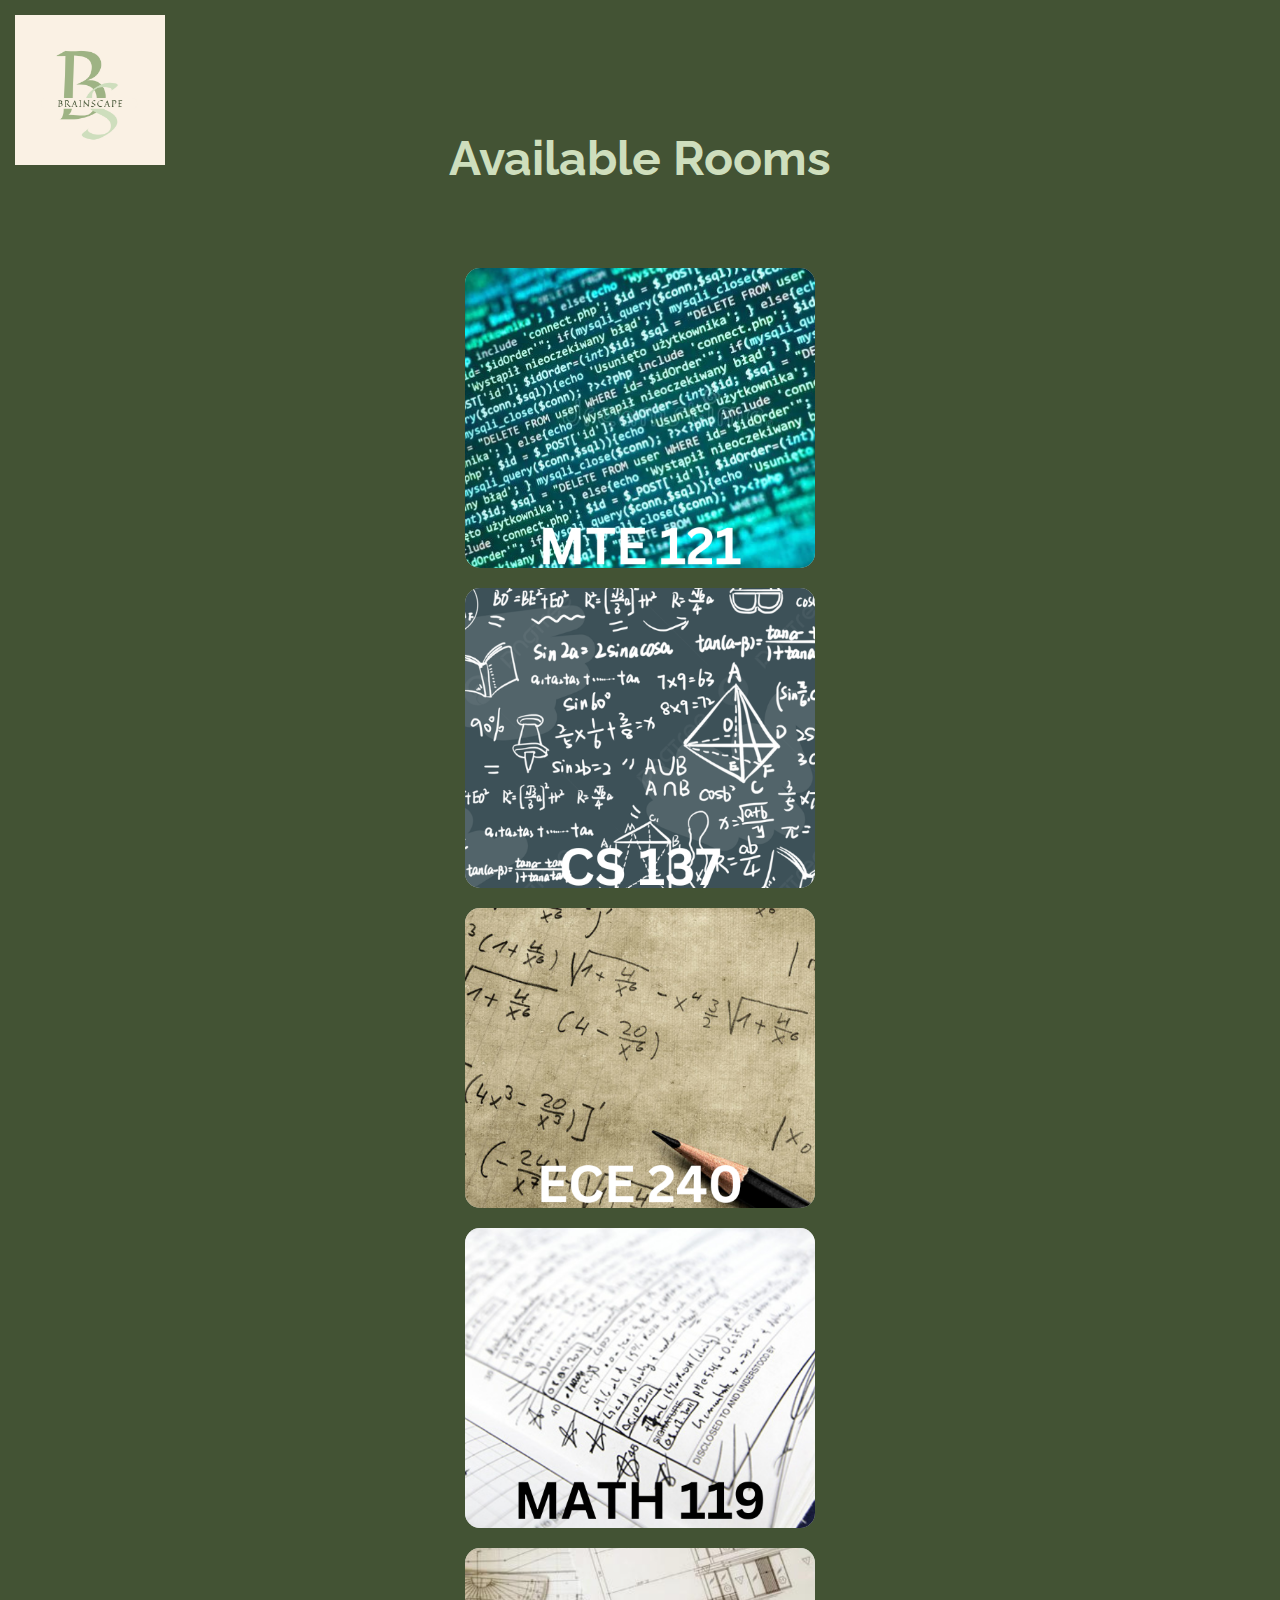
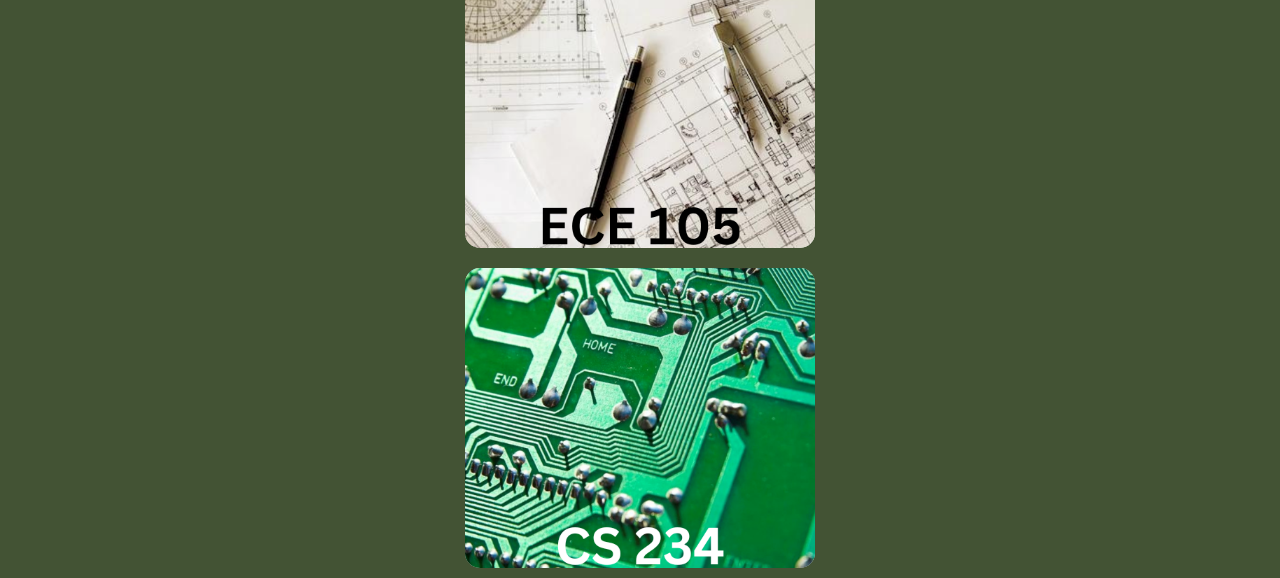
==== coursesPage.html @ 6c0c2602 "Add files via upload" ====
<!DOCTYPE html>
<html>

<head>
  <meta charset="UTF-8">
  <meta name="viewport" content="width=device-width, initial-scale=1.0">
  <link rel="stylesheet" href="https://fonts.googleapis.com/css?family=Raleway">
  <link rel="icon" type="image/x-icon" href="faviconbs.png">
  <title>Courses</title>
  <style>
    body {
      display: flex;
      flex-direction: column;
      align-items: center;
      height: 100vh;
      margin: 0;
      background-color: #435334;

    }

    h1 {
      margin-top: 50px;
      font-size: 48px;
      color: #CEDEBD;
      padding-bottom: 40px;
      font-family: "Railway";
      padding-top: 80px;
    }

    .logo {
      position: absolute;
      top: 15px;
      left: 15px;
      height: 150px;
      width: 150px;
      max-width: 200px;
    }

    .box-container {
      padding-left:300px;
      padding-right:300px;
      display: flex;
      flex-wrap: wrap;
      justify-content: center;
      margin-left: 20px; /* Adjusted left margin for smaller boxes */
      margin-right: 20px; /* Adjusted right margin for smaller boxes */
    }

    .box {
      width: 350px; /* Adjusted width for boxes */
      height: 300px; /* Adjusted height for boxes */
      margin: 10px;
      background-color: rgba(255, 255, 255, 0.7);
      border-radius: 15px;
      overflow: hidden;
      position: relative;
    }

    .box img {
      width: 100%;
      height: 100%;
      object-fit: cover; /* Adjusted object-fit to cover */
    }

    .caption {
      text-align: center;
      padding: 10px;
      font-size: 16px;
      color: #ab1515;
      margin-bottom: 10px;
    }
  </style>
  <title>Image Boxes</title>
</head>
<body>

<img src="logo.png" alt="Logo" class="logo">
<h1><span style="font-family:Raleway">Available Rooms</span></h1>

<div class="box-container">
  <a href="MTE121.html">
  <div class="box">
    <img src="1.png" >
    <div class="caption">MTL121</div>
  </div>
  </a>


  <a href="CS137.html">
  <div class="box">
    <img src="2.png" alt="">
    <div class="caption">CS137</div>
  </div>
  </a>

  <a href="ECE240.html">
  <div class="box">
    <img src="3.png" alt="Image 3">
    <div class="caption">ECE 240</div>
  </div>
  </a>

  <a href="MATH119.html">
  <div class="box">
    <img src="4.png" alt="Image 4">
    <div class="caption">MATH 119</div>
  </div>
  </a>

  <a href="ECE105.html">
  <div class="box">
    <img src="5.png" alt="Image 5">
    <div class="caption">ECE 105</div>
  </div>
  </a>

  <a href="CS234.html">
  <div class="box">
    <img src="6.png" alt="Image 6">
    <div class="caption">CS 234</div>
  </div>
  </a>
</div>

</body>
</html>
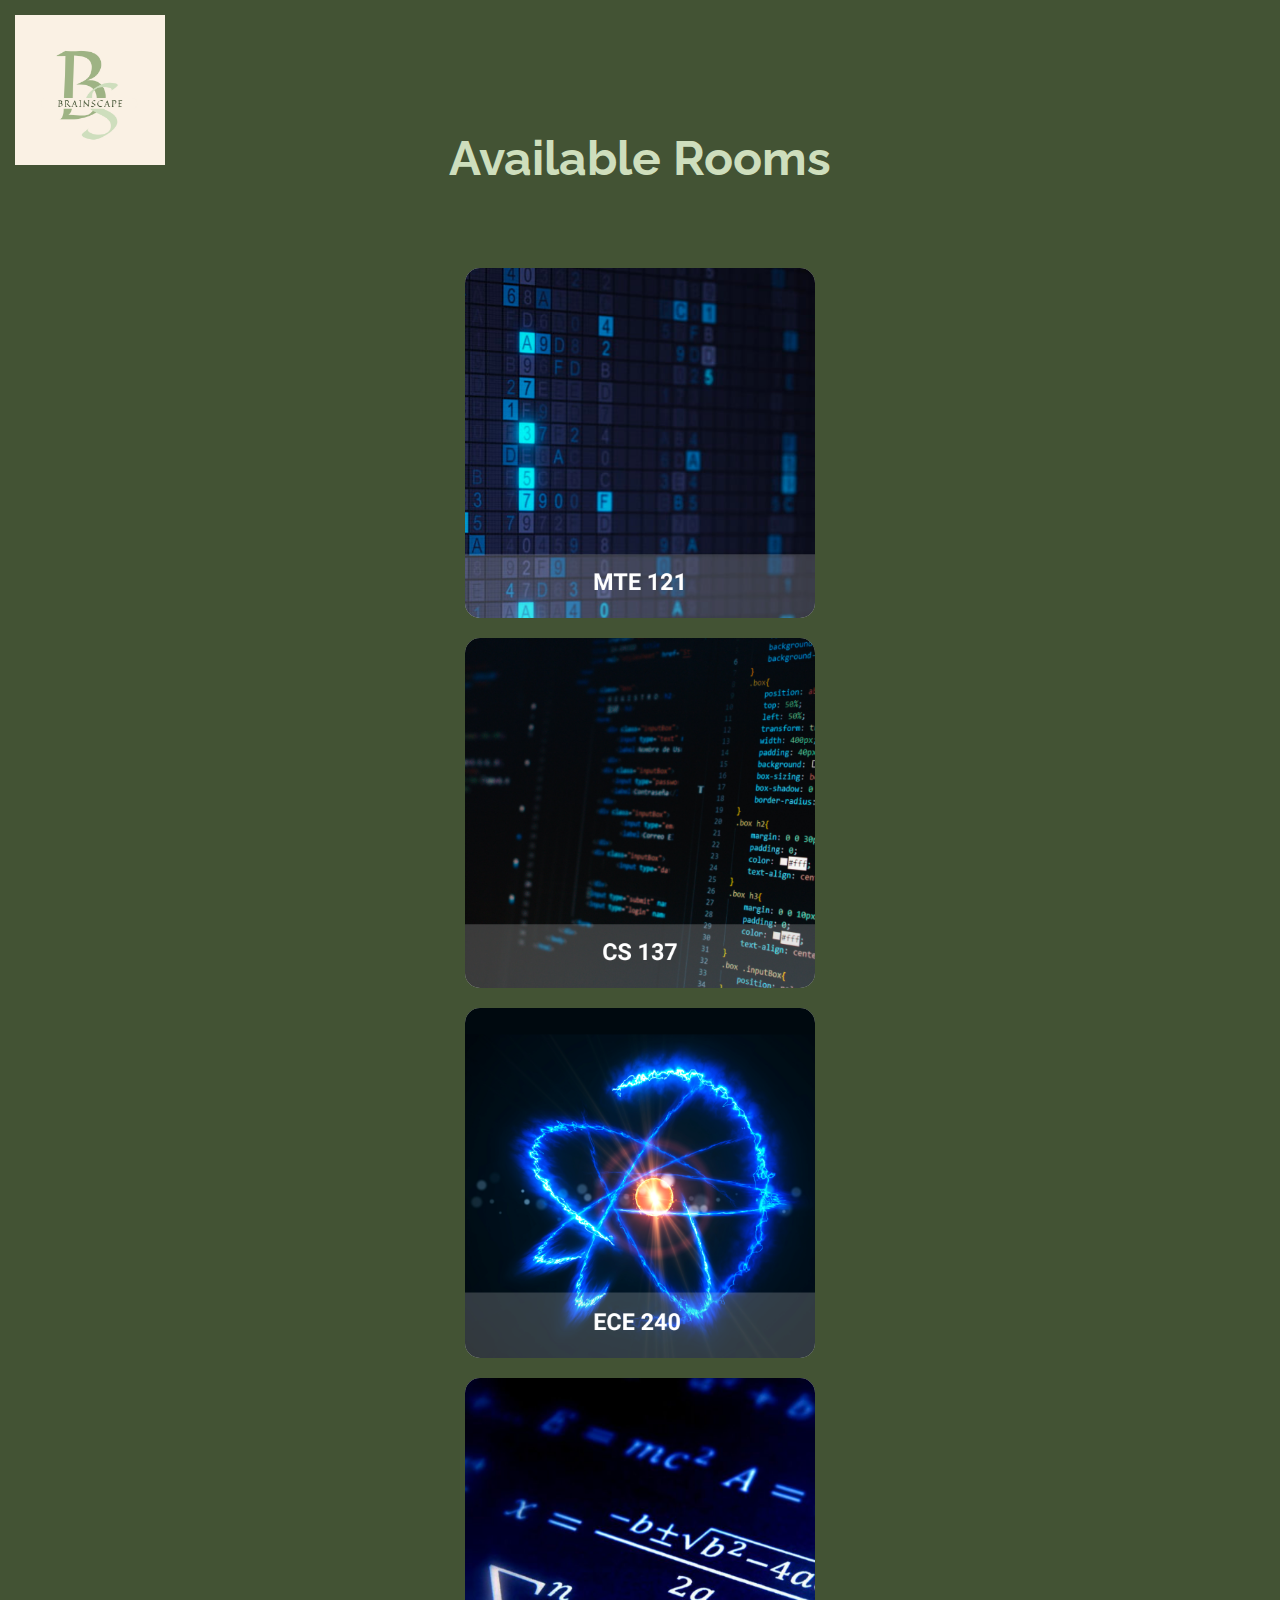
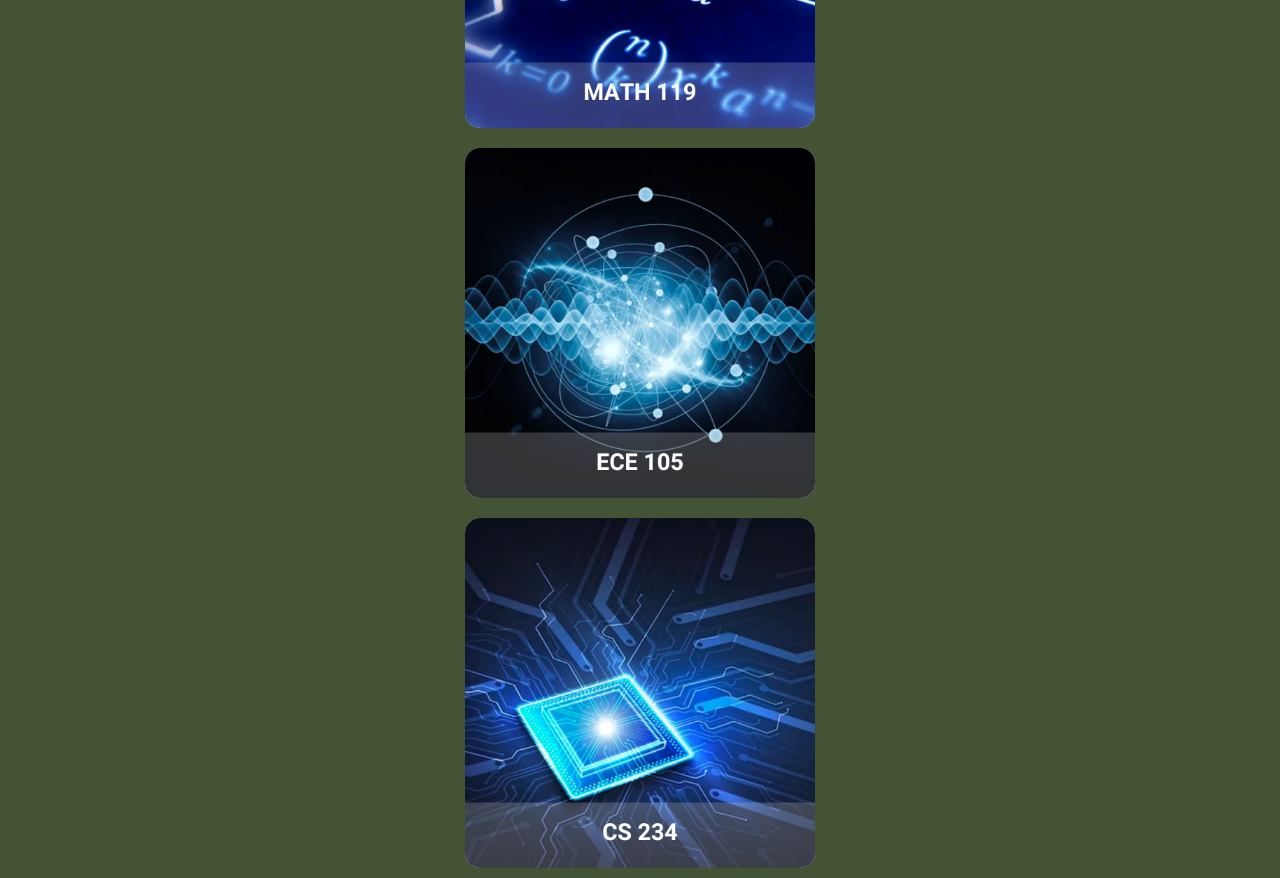
==== commit bfbcaa40: "Update coursesPage.html" ====
--- a/coursesPage.html
+++ b/coursesPage.html
@@ -48,7 +48,7 @@
 
     .box {
       width: 350px; /* Adjusted width for boxes */
-      height: 300px; /* Adjusted height for boxes */
+      height: 350px; /* Adjusted height for boxes */
       margin: 10px;
       background-color: rgba(255, 255, 255, 0.7);
       border-radius: 15px;
@@ -80,7 +80,7 @@
 <div class="box-container">
   <a href="MTE121.html">
   <div class="box">
-    <img src="1.png" >
+    <img src="MTE121.png" >
     <div class="caption">MTL121</div>
   </div>
   </a>
@@ -88,35 +88,35 @@
 
   <a href="CS137.html">
   <div class="box">
-    <img src="2.png" alt="">
+    <img src="CS137.png" alt="">
     <div class="caption">CS137</div>
   </div>
   </a>
 
   <a href="ECE240.html">
   <div class="box">
-    <img src="3.png" alt="Image 3">
+    <img src="ECE240.png" alt="Image 3">
     <div class="caption">ECE 240</div>
   </div>
   </a>
 
   <a href="MATH119.html">
   <div class="box">
-    <img src="4.png" alt="Image 4">
+    <img src="MATH119.png" alt="Image 4">
     <div class="caption">MATH 119</div>
   </div>
   </a>
 
   <a href="ECE105.html">
   <div class="box">
-    <img src="5.png" alt="Image 5">
+    <img src="ECE105.png" alt="Image 5">
     <div class="caption">ECE 105</div>
   </div>
   </a>
 
   <a href="CS234.html">
   <div class="box">
-    <img src="6.png" alt="Image 6">
+    <img src="CS234.png" alt="Image 6">
     <div class="caption">CS 234</div>
   </div>
   </a>
